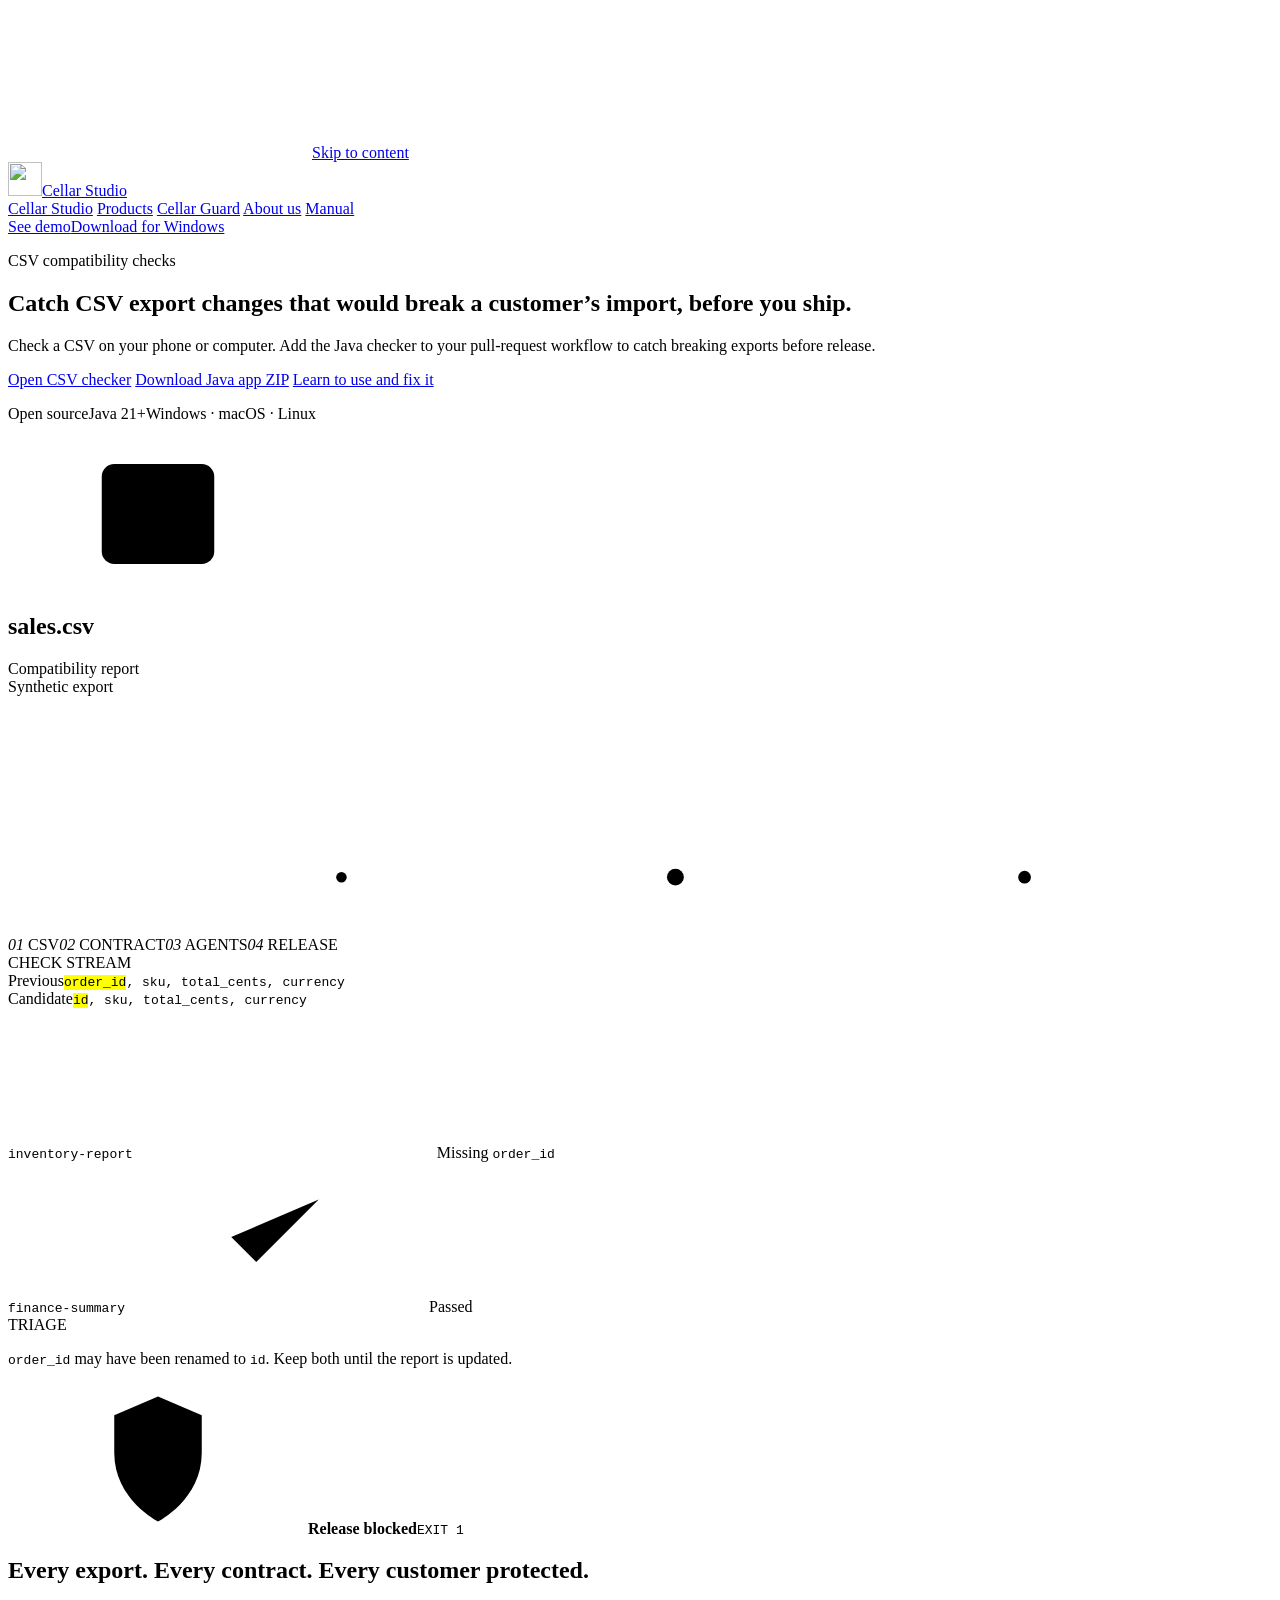
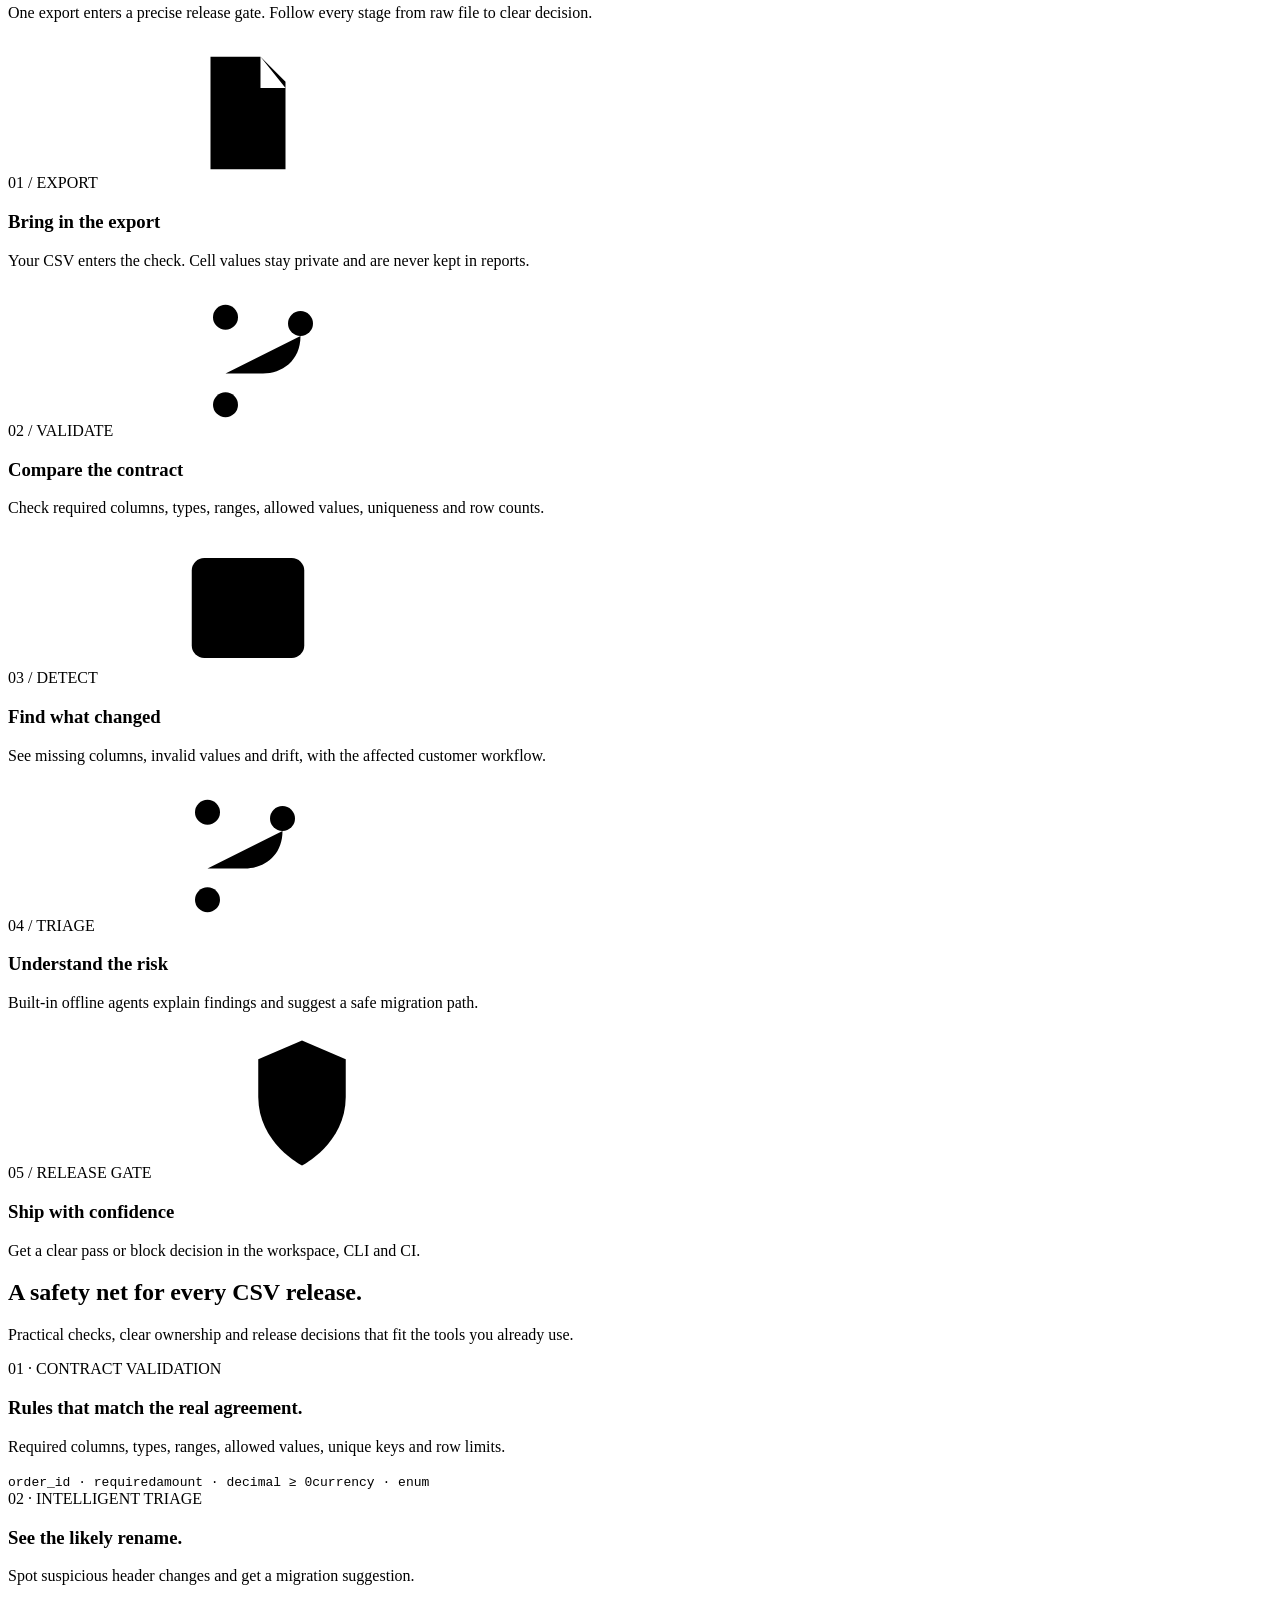
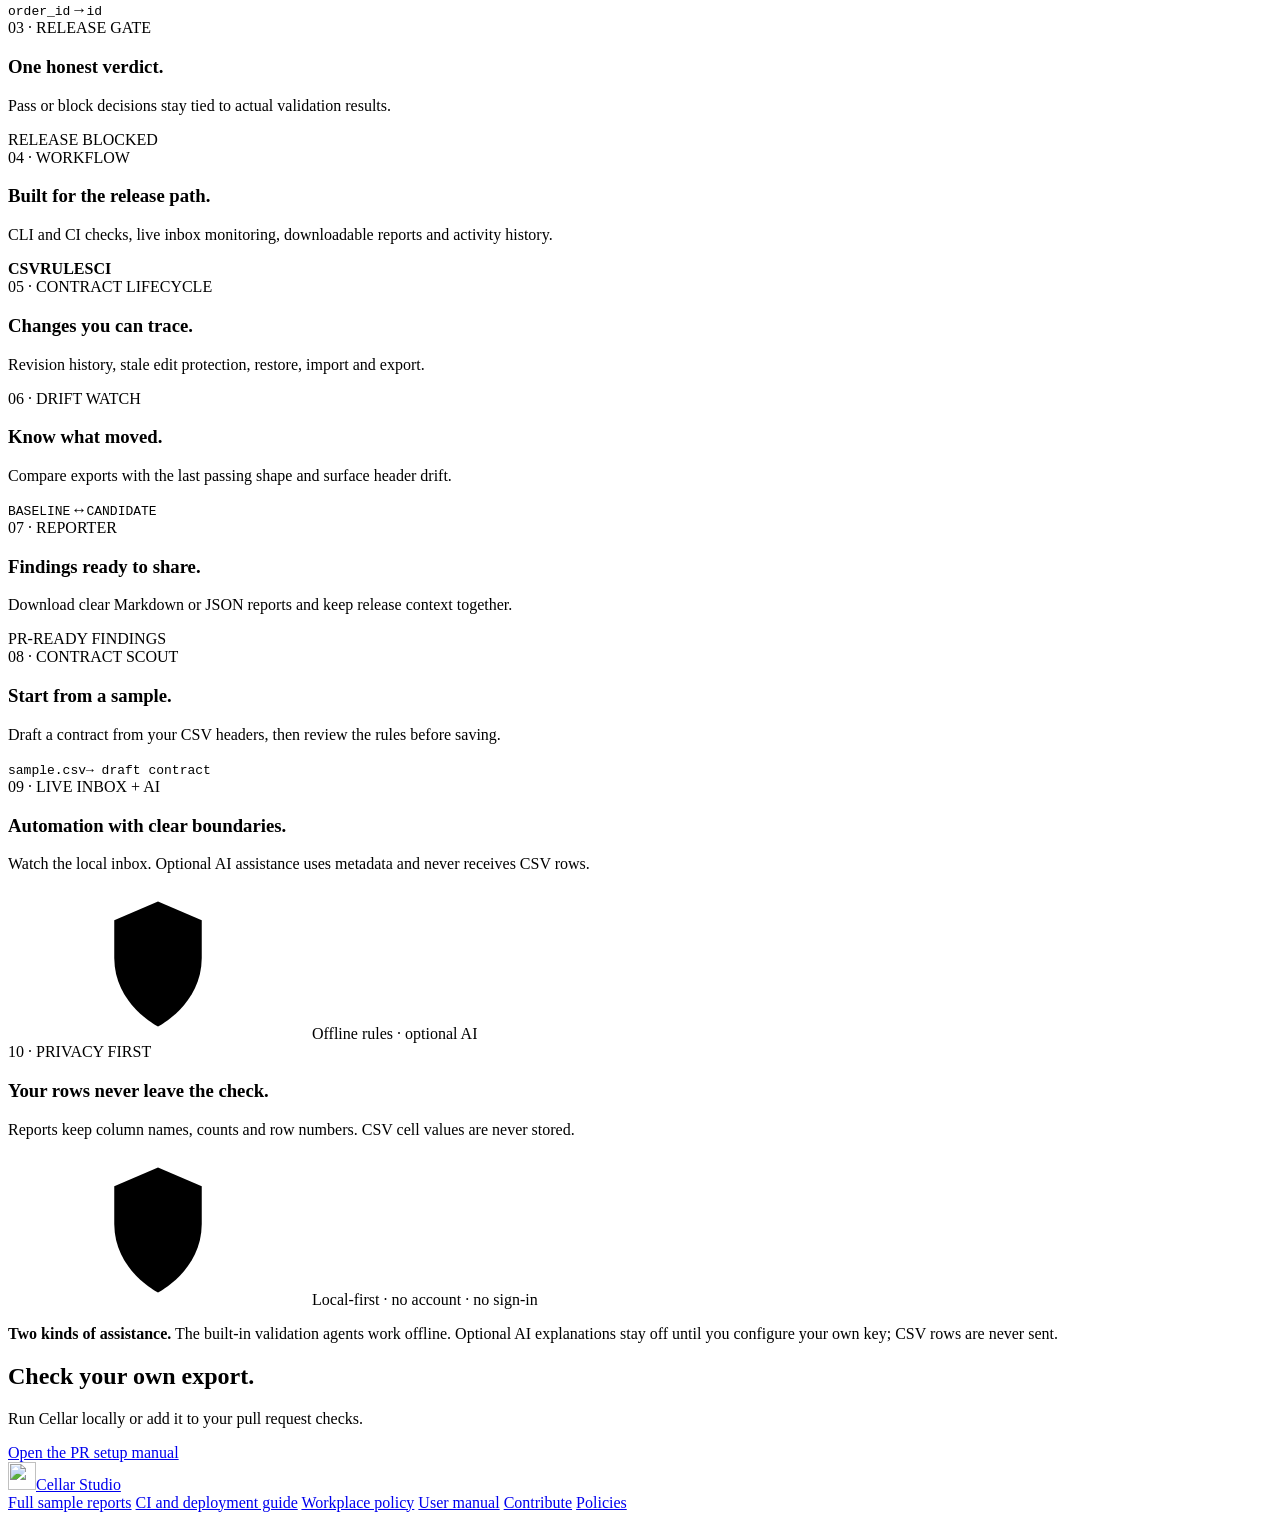
==== deploy/pages/index.html @ d1b5fcd0 "Build the Cellar Guard Windows desktop checker" ====
<!doctype html>
<html lang="en" data-theme="light">
<head>
  <meta charset="utf-8">
  <meta name="viewport" content="width=device-width, initial-scale=1">
  <meta name="theme-color" content="#f6f5ef">
  <title>Cellar Guard | Catch customer-breaking CSV changes on pull requests</title>
  <meta name="description" content="Catch CSV export changes that would break a customer's import, before you ship. Cellar Guard is a Java CSV contract checker that runs on every pull request.">
  <meta property="og:type" content="website">
  <meta property="og:title" content="Cellar Guard — Java CSV compatibility checks">
  <meta property="og:description" content="Catch CSV export changes that would break a customer's import, before you ship. Runs on every pull request.">
  <link rel="canonical" href="https://suryandugy-glitch.github.io/Cellar-Studio/guard.html">
  <link rel="icon" href="./logo.svg" type="image/svg+xml">
  <link rel="stylesheet" href="./landing.css">
  <link rel="stylesheet" href="./product-theme.css">
  <link rel="stylesheet" href="./minimal-brutal.css">
  <link rel="stylesheet" href="./neo-bento.css">
  <script src="./landing.js" defer></script>
  <script src="./product-shell.js" defer></script>
  <script src="./minimal-motion.js" defer></script>
</head>
<body class="cellar-product">
<svg class="symbols" xmlns="http://www.w3.org/2000/svg" aria-hidden="true">
  <symbol id="github" viewBox="0 0 24 24"><path d="M9 19c-4.5 1.4-4.5-2.4-6.3-2.9m12.5 5v-3.6c.1-1-.3-1.8-.8-2.1 2.7-.3 5.6-1.3 5.6-6A4.8 4.8 0 0 0 18.7 6a4.5 4.5 0 0 0-.1-3.1s-1-.3-3.5 1.3a13.2 13.2 0 0 0-6.3 0C6.4 2.6 5.4 3 5.4 3A4.5 4.5 0 0 0 5.3 6 4.8 4.8 0 0 0 4 9.4c0 4.7 2.8 5.7 5.5 6-.4.4-.7 1-.7 2.1v3.6"/></symbol>
  <symbol id="play" viewBox="0 0 24 24"><path d="m8 5 12 7-12 7z"/></symbol>
  <symbol id="table" viewBox="0 0 24 24"><rect x="3" y="4" width="18" height="16" rx="2"/><path d="M3 9h18M9 9v11m6-11v11M3 14h18"/></symbol>
  <symbol id="file" viewBox="0 0 24 24"><path d="M6 3h8l4 4v14H6zM14 3v5h4M9 12h6m-6 4h6"/></symbol>
  <symbol id="check" viewBox="0 0 24 24"><path d="m5 12 4 4L19 6"/></symbol>
  <symbol id="close" viewBox="0 0 24 24"><path d="m6 6 12 12m0-12L6 18"/></symbol>
  <symbol id="shield" viewBox="0 0 24 24"><path d="M12 22s7-3.5 7-11V5l-7-3-7 3v6c0 7.5 7 11 7 11z"/><path d="m9 12 2 2 4-4"/></symbol>
  <symbol id="branch" viewBox="0 0 24 24"><circle cx="6" cy="5" r="2"/><circle cx="6" cy="19" r="2"/><circle cx="18" cy="6" r="2"/><path d="M6 7v10m12-9c0 4-3 6-6 6H6"/></symbol>
</svg>
  <a href="#main" class="skip">Skip to content</a>
  <header class="site-header">
    <div class="wrap header-inner">
      <a href="./" class="brand"><img src="./logo.svg" width="34" height="34" alt="">Cellar Studio</a>
      <nav class="site-nav" aria-label="Main navigation">
        <a href="./">Cellar Studio</a>
        <a href="./products.html">Products</a>
        <a href="./guard.html" aria-current="page">Cellar Guard</a>
        <a href="./about.html">About us</a>
        <a href="./manual.html">Manual</a>
      </nav>
      <div class="header-actions"><a class="button button-outline repo-button" href="./manual.html#demo"><span>See demo</span></a><a class="button button-primary" href="https://github.com/suryandugy-glitch/Cellar-Studio/releases/download/guard-v3.2.0/Cellar-Guard-Windows-x64.exe">Download for Windows</a></div>
    </div>
  </header>
  <main id="main">
    <section class="hero" aria-labelledby="hero-title">
      <div class="wrap hero-inner">
        <div class="hero-copy">
          <p class="eyebrow">CSV compatibility checks</p>
          <h1 id="hero-title">Catch CSV export changes that would break a customer’s import, <span>before you ship.</span></h1>
          <p class="lede">Check a CSV on your phone or computer. Add the Java checker to your pull-request workflow to catch breaking exports before release.</p>
          <div class="hero-actions">
            <a href="./guard-app.html" class="button button-primary">Open CSV checker</a>
            <a href="https://github.com/suryandugy-glitch/Cellar-Studio/releases/tag/guard-v3.2.0" class="button button-outline">Download Java app ZIP</a>
            <a class="button button-outline" href="./manual.html#demo">Learn to use and fix it</a>
          </div>
          <p class="hero-meta"><span>Open source</span><span>Java 21+</span><span>Windows · macOS · Linux</span></p>
        </div>
        <aside class="release-preview" aria-labelledby="preview-title">
          <div class="preview-top">
            <div class="preview-file"><svg class="icon" aria-hidden="true"><use href="#table"/></svg><div><h2 id="preview-title">sales.csv</h2><span>Compatibility report</span></div></div>
            <span class="preview-sample">Synthetic export</span>
          </div>
          <div class="pipeline-graphic" aria-hidden="true">
            <svg viewBox="0 0 600 112" preserveAspectRatio="none">
              <defs><linearGradient id="flow-gradient"><stop stop-color="#a78bfa"/><stop offset=".55" stop-color="#22d3ee"/><stop offset="1" stop-color="#34d399"/></linearGradient></defs>
              <path class="pipeline-track" d="M55 43H545"/>
              <path class="pipeline-stream" d="M55 43H545"/>
              <circle class="data-particle particle-a" r="4" cy="43"><animateMotion dur="3.4s" repeatCount="indefinite" path="M55 43H545"/></circle>
              <circle class="data-particle particle-b" r="3" cy="43"><animateMotion dur="3.4s" begin="-1.15s" repeatCount="indefinite" path="M55 43H545"/></circle>
              <circle class="data-particle particle-c" r="2.5" cy="43"><animateMotion dur="3.4s" begin="-2.3s" repeatCount="indefinite" path="M55 43H545"/></circle>
            </svg>
            <div class="pipeline-stages"><span><i>01</i> CSV</span><span><i>02</i> CONTRACT</span><span><i>03</i> AGENTS</span><span><i>04</i> RELEASE</span></div>
            <span class="pipeline-live"><i></i> CHECK STREAM</span>
          </div>
          <div class="preview-content">
            <div class="preview-diff" aria-label="Export header comparison">
              <div><span>Previous</span><code><mark>order_id</mark>, sku, total_cents, currency</code></div>
              <div><span>Candidate</span><code><mark>id</mark>, sku, total_cents, currency</code></div>
            </div>
            <div class="preview-results">
              <div><code>inventory-report</code><span class="changed"><svg class="icon" aria-hidden="true"><use href="#close"/></svg> Missing <code>order_id</code></span></div>
              <div><code>finance-summary</code><span class="restored"><svg class="icon" aria-hidden="true"><use href="#check"/></svg> Passed</span></div>
            </div>
            <div class="preview-triage"><span>TRIAGE</span><p><code>order_id</code> may have been renamed to <code>id</code>. Keep both until the report is updated.</p></div>
            <div class="preview-verdict"><svg class="icon" aria-hidden="true"><use href="#shield"/></svg><strong>Release blocked</strong><code>EXIT 1</code></div>
          </div>
        </aside>
      </div>
    </section>
    <section class="wrap details-section" id="workflow" aria-labelledby="workflow-title">
      <div class="section-head">
        <h2 id="workflow-title">Every export. Every contract. Every customer protected.</h2>
        <p>One export enters a precise release gate. Follow every stage from raw file to clear decision.</p>
      </div>
      <div class="steps">
        <article class="step"><span class="step-no">01 / EXPORT</span><svg class="icon" aria-hidden="true"><use href="#file"/></svg><h3>Bring in the export</h3><p>Your CSV enters the check. Cell values stay private and are never kept in reports.</p></article>
        <article class="step"><span class="step-no">02 / VALIDATE</span><svg class="icon" aria-hidden="true"><use href="#branch"/></svg><h3>Compare the contract</h3><p>Check required columns, types, ranges, allowed values, uniqueness and row counts.</p></article>
        <article class="step"><span class="step-no">03 / DETECT</span><svg class="icon" aria-hidden="true"><use href="#table"/></svg><h3>Find what changed</h3><p>See missing columns, invalid values and drift, with the affected customer workflow.</p></article>
        <article class="step"><span class="step-no">04 / TRIAGE</span><svg class="icon" aria-hidden="true"><use href="#branch"/></svg><h3>Understand the risk</h3><p>Built-in offline agents explain findings and suggest a safe migration path.</p></article>
        <article class="step"><span class="step-no">05 / RELEASE GATE</span><svg class="icon" aria-hidden="true"><use href="#shield"/></svg><h3>Ship with confidence</h3><p>Get a clear pass or block decision in the workspace, CLI and CI.</p></article>
      </div>
    </section>
    <section class="wrap feature-section" id="features" aria-labelledby="features-title">
      <div class="section-head"><h2 id="features-title">A safety net for every CSV release.</h2><p>Practical checks, clear ownership and release decisions that fit the tools you already use.</p></div>
      <div class="feature-grid">
        <article class="feature-card feature-wide"><span class="feature-kicker">01 · CONTRACT VALIDATION</span><h3>Rules that match the real agreement.</h3><p>Required columns, types, ranges, allowed values, unique keys and row limits.</p><div class="rule-pills"><code>order_id · required</code><code>amount · decimal ≥ 0</code><code>currency · enum</code></div></article>
        <article class="feature-card"><span class="feature-kicker">02 · INTELLIGENT TRIAGE</span><h3>See the likely rename.</h3><p>Spot suspicious header changes and get a migration suggestion.</p><div class="rename-flow"><code>order_id</code><i>→</i><code>id</code></div></article>
        <article class="feature-card"><span class="feature-kicker">03 · RELEASE GATE</span><h3>One honest verdict.</h3><p>Pass or block decisions stay tied to actual validation results.</p><div class="gate-chip"><span></span> RELEASE BLOCKED</div></article>
        <article class="feature-card"><span class="feature-kicker">04 · WORKFLOW</span><h3>Built for the release path.</h3><p>CLI and CI checks, live inbox monitoring, downloadable reports and activity history.</p><div class="mini-pipeline"><b>CSV</b><i></i><b>RULES</b><i></i><b>CI</b></div></article>
        <article class="feature-card"><span class="feature-kicker">05 · CONTRACT LIFECYCLE</span><h3>Changes you can trace.</h3><p>Revision history, stale edit protection, restore, import and export.</p><div class="revision-bars"><i></i><i></i><i></i><i></i></div></article>
        <article class="feature-card"><span class="feature-kicker">06 · DRIFT WATCH</span><h3>Know what moved.</h3><p>Compare exports with the last passing shape and surface header drift.</p><div class="rename-flow"><code>BASELINE</code><i>↔</i><code>CANDIDATE</code></div></article>
        <article class="feature-card"><span class="feature-kicker">07 · REPORTER</span><h3>Findings ready to share.</h3><p>Download clear Markdown or JSON reports and keep release context together.</p><div class="gate-chip"><span></span> PR-READY FINDINGS</div></article>
        <article class="feature-card"><span class="feature-kicker">08 · CONTRACT SCOUT</span><h3>Start from a sample.</h3><p>Draft a contract from your CSV headers, then review the rules before saving.</p><div class="rule-pills"><code>sample.csv</code><code>→ draft contract</code></div></article>
        <article class="feature-card"><span class="feature-kicker">09 · LIVE INBOX + AI</span><h3>Automation with clear boundaries.</h3><p>Watch the local inbox. Optional AI assistance uses metadata and never receives CSV rows.</p><div class="privacy-mark"><svg class="icon" aria-hidden="true"><use href="#shield"/></svg> Offline rules · optional AI</div></article>
        <article class="feature-card feature-wide privacy-card"><span class="feature-kicker">10 · PRIVACY FIRST</span><h3>Your rows never leave the check.</h3><p>Reports keep column names, counts and row numbers. CSV cell values are never stored.</p><span class="privacy-mark"><svg class="icon" aria-hidden="true"><use href="#shield"/></svg> Local-first · no account · no sign-in</span></article>
      </div>
      <p class="agent-note"><strong>Two kinds of assistance.</strong> The built-in validation agents work offline. Optional AI explanations stay off until you configure your own key; CSV rows are never sent.</p>
    </section>
    <section class="start" id="quick-start" aria-labelledby="quick-start-title">
      <div class="wrap home-quick-start">
        <div>
          <h2 id="quick-start-title">Check your own export.</h2>
          <p>Run Cellar locally or add it to your pull request checks.</p>
        </div>
        <a class="button button-outline" href="./manual.html#pr">Open the PR setup manual</a>
      </div>
    </section>
  </main>
  <footer class="site-footer">
    <div class="wrap">
      <a href="./" class="brand"><img src="./logo.svg" width="28" height="28" alt="">Cellar Studio</a>
      <nav class="footer-links" aria-label="Project links">
        <a href="./walkthrough.html">Full sample reports</a>
        <a href="./guide.html">CI and deployment guide</a>
        <a href="./workplace.html">Workplace policy</a>
        <a href="./manual.html">User manual</a>
        <a href="./handbook.html#contribute">Contribute</a>
        <a href="./handbook.html#policies">Policies</a>
      </nav>
    </div>
  </footer>
</body>
</html>
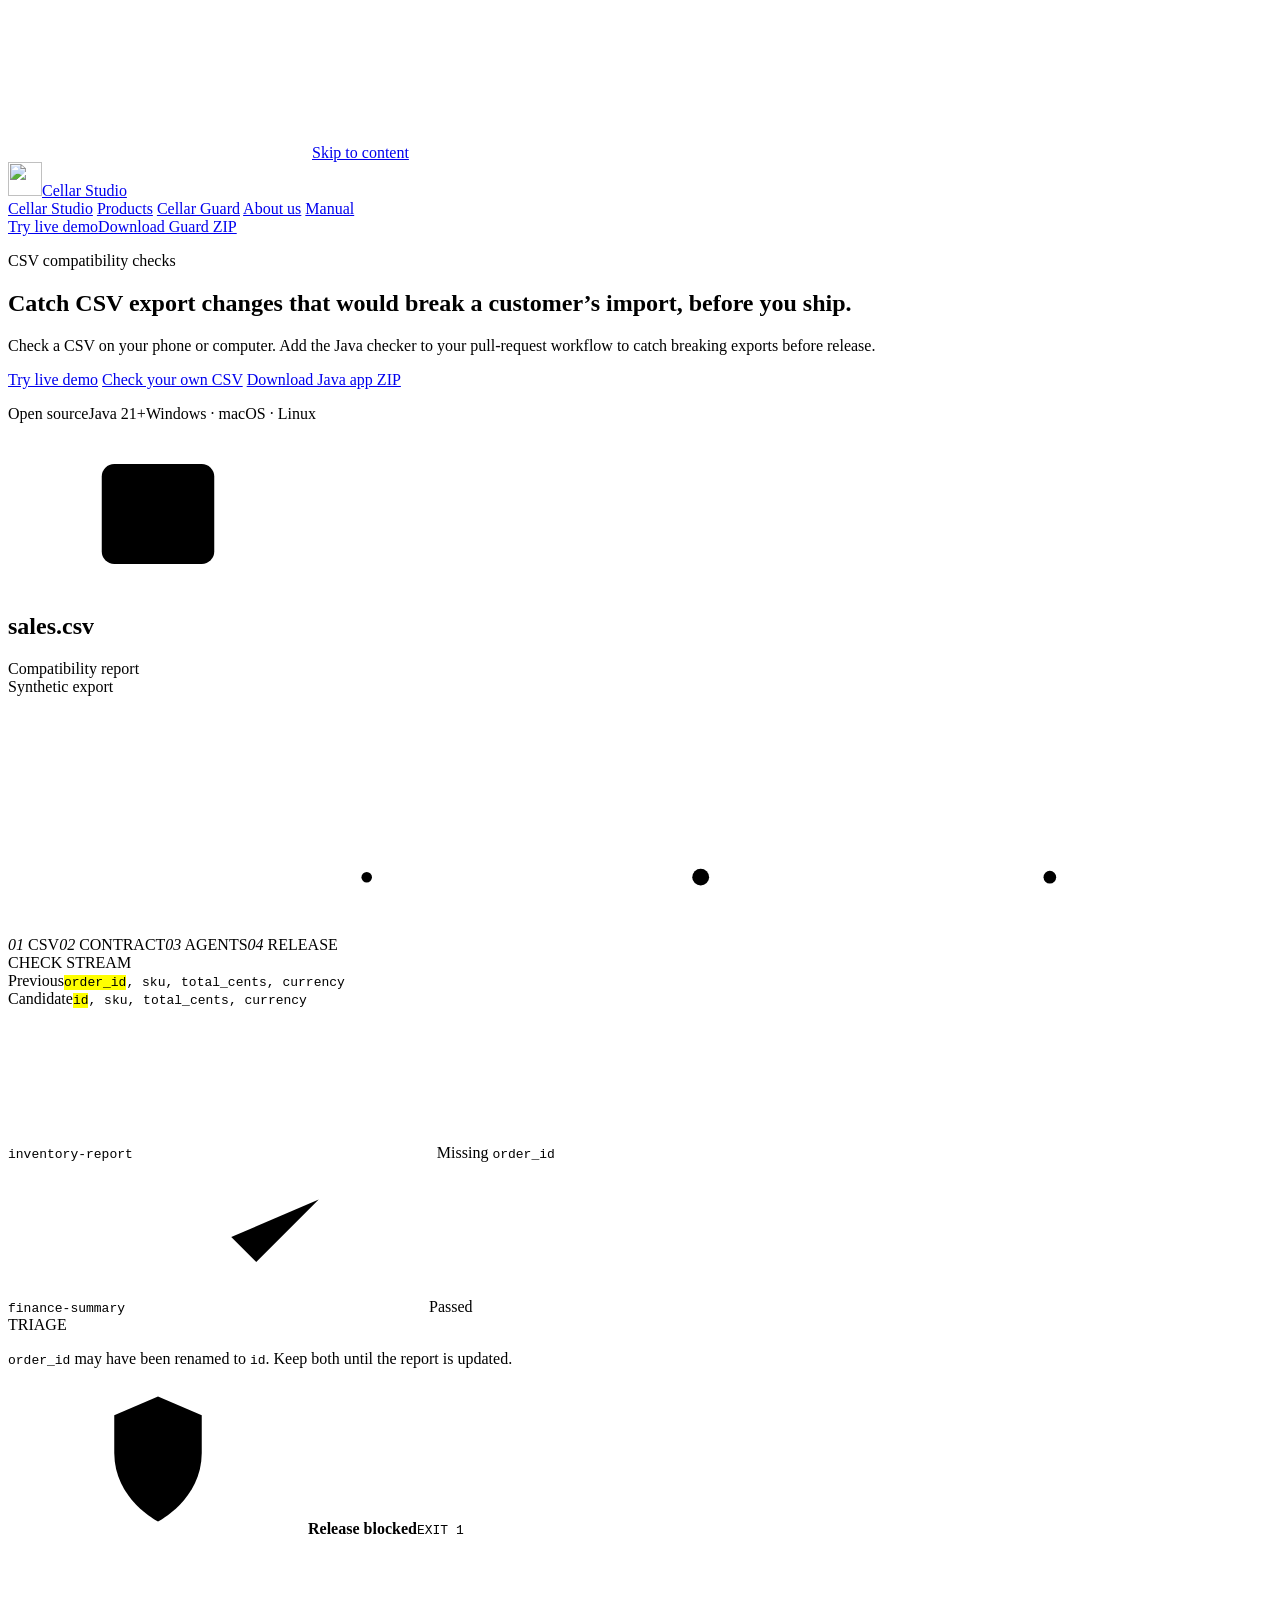
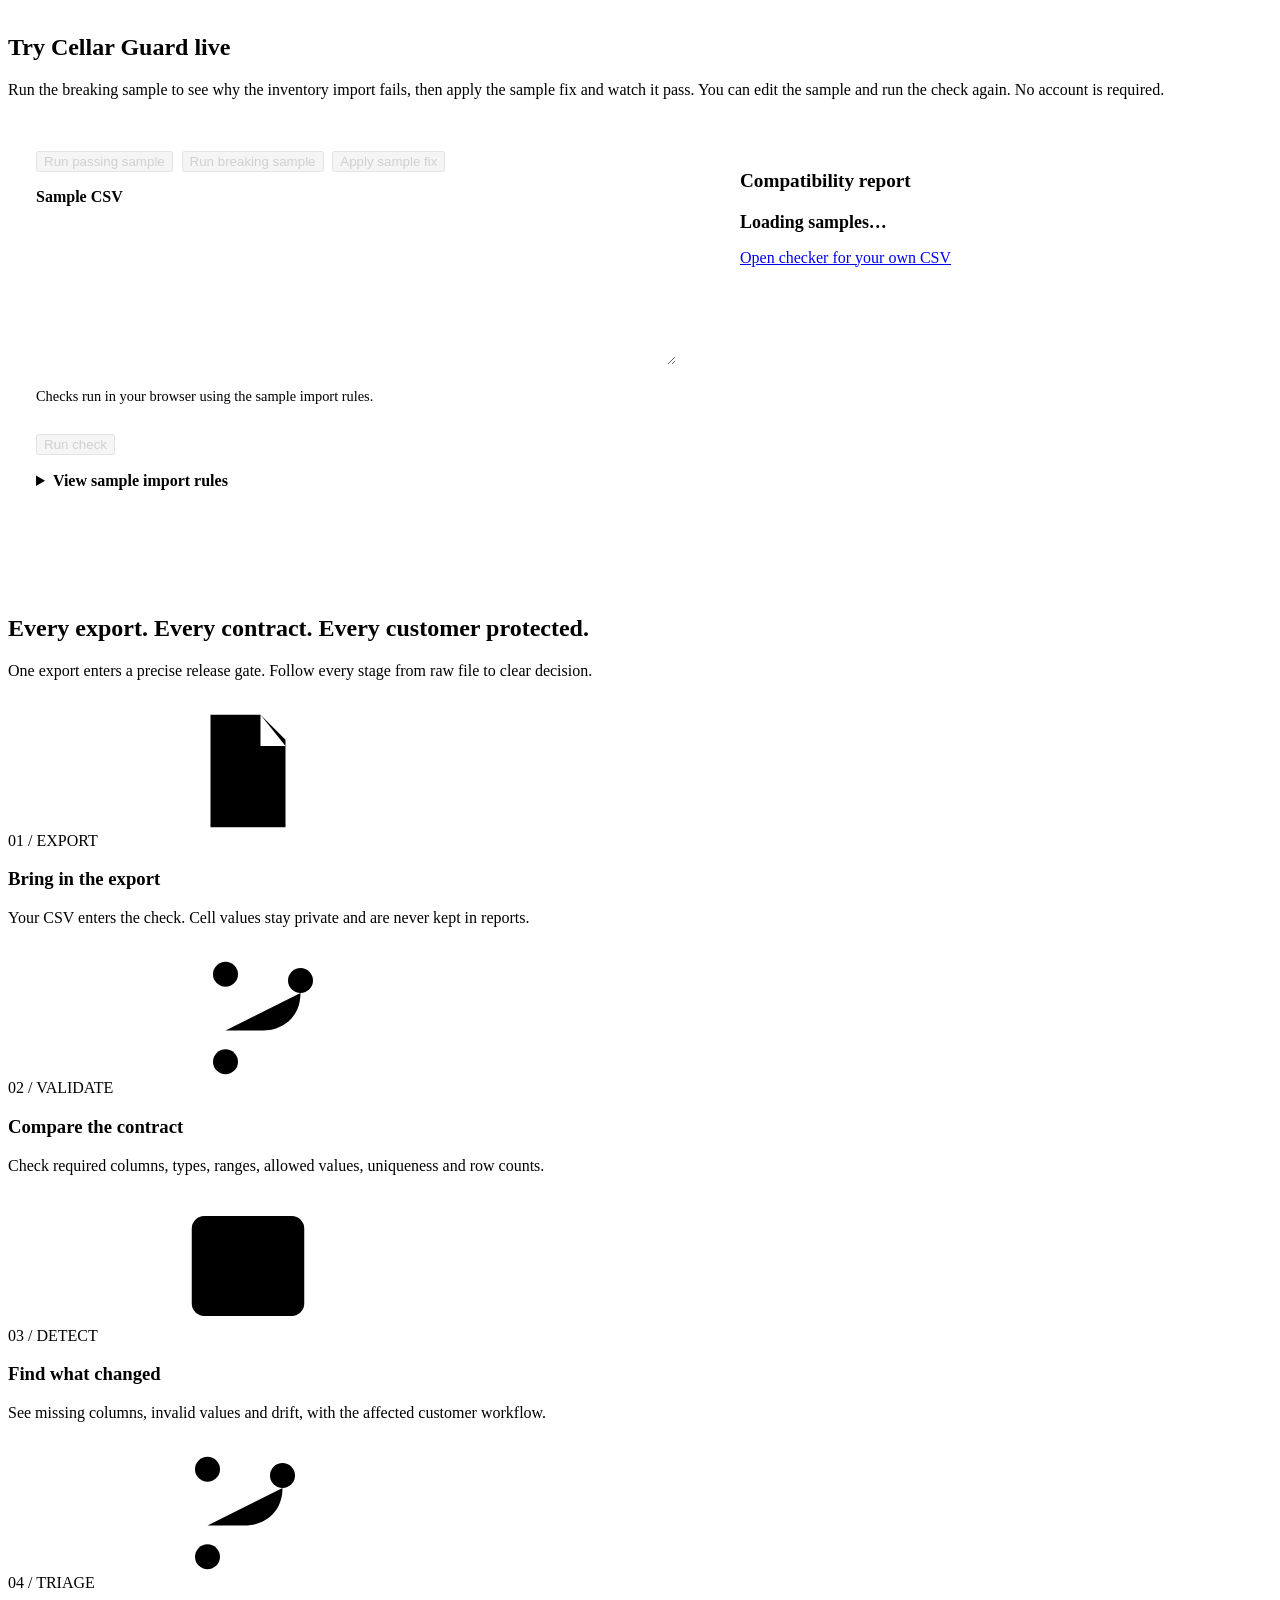
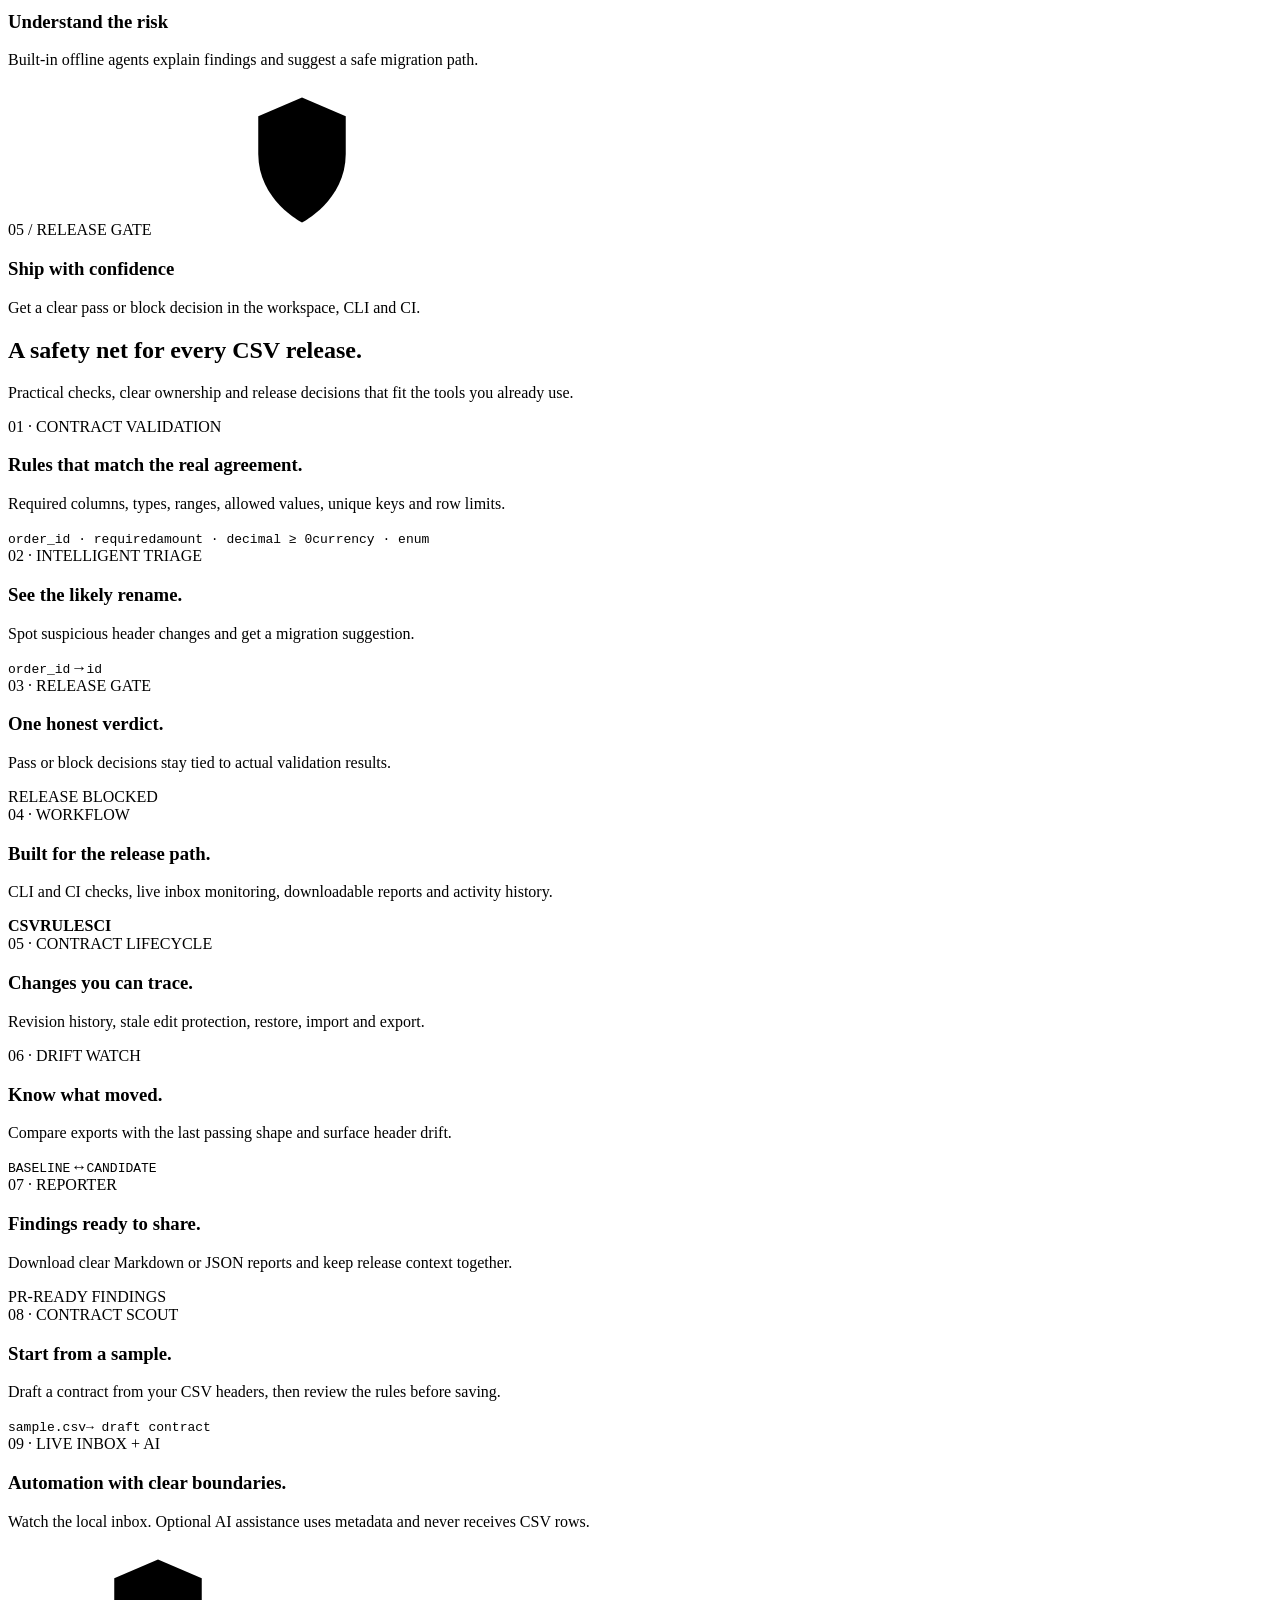
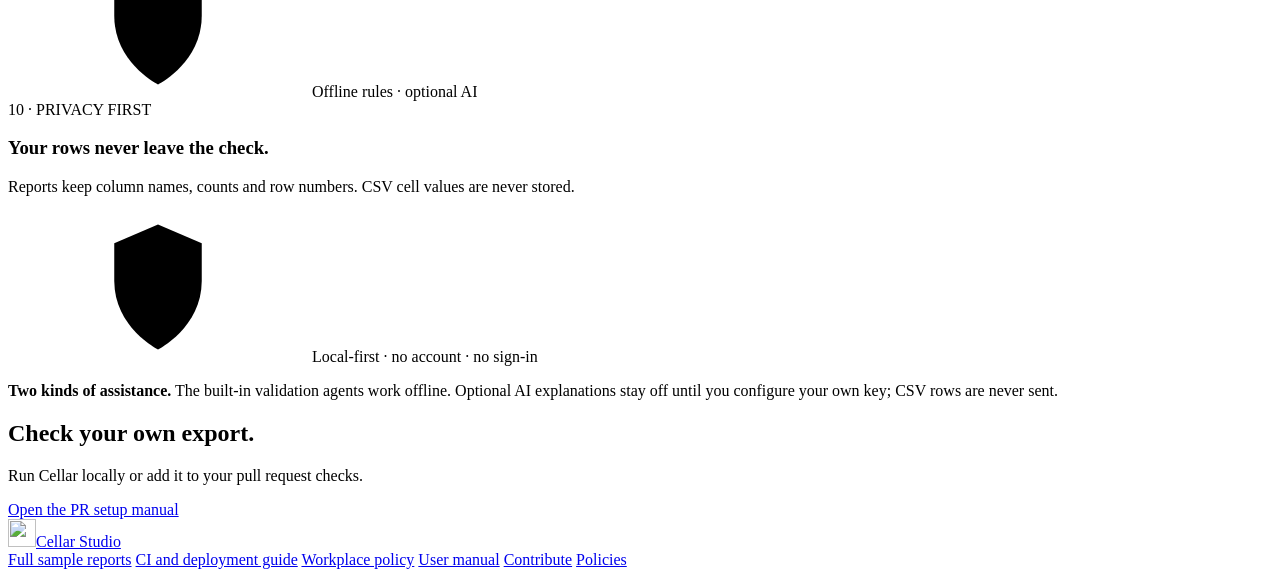
==== commit 066d7729: "Add the interactive Cellar Guard product demo" ====
--- a/deploy/pages/index.html
+++ b/deploy/pages/index.html
@@ -15,6 +15,8 @@
   <link rel="stylesheet" href="./product-theme.css">
   <link rel="stylesheet" href="./minimal-brutal.css">
   <link rel="stylesheet" href="./neo-bento.css">
+  <link rel="stylesheet" href="./guard-demo.css">
+  <script type="module" src="./guard-demo.js"></script>
   <script src="./landing.js" defer></script>
   <script src="./product-shell.js" defer></script>
   <script src="./minimal-motion.js" defer></script>
@@ -41,7 +43,7 @@
         <a href="./about.html">About us</a>
         <a href="./manual.html">Manual</a>
       </nav>
-      <div class="header-actions"><a class="button button-outline repo-button" href="./manual.html#demo"><span>See demo</span></a><a class="button button-primary" href="https://github.com/suryandugy-glitch/Cellar-Studio/releases/download/guard-v3.2.0/Cellar-Guard-Windows-x64.exe">Download for Windows</a></div>
+      <div class="header-actions"><a class="button button-outline repo-button" href="#live-demo"><span>Try live demo</span></a><a class="button button-primary" href="https://github.com/suryandugy-glitch/Cellar-Studio/releases/tag/guard-v3.1.0">Download Guard ZIP</a></div>
     </div>
   </header>
   <main id="main">
@@ -52,9 +54,9 @@
           <h1 id="hero-title">Catch CSV export changes that would break a customer’s import, <span>before you ship.</span></h1>
           <p class="lede">Check a CSV on your phone or computer. Add the Java checker to your pull-request workflow to catch breaking exports before release.</p>
           <div class="hero-actions">
-            <a href="./guard-app.html" class="button button-primary">Open CSV checker</a>
-            <a href="https://github.com/suryandugy-glitch/Cellar-Studio/releases/tag/guard-v3.2.0" class="button button-outline">Download Java app ZIP</a>
-            <a class="button button-outline" href="./manual.html#demo">Learn to use and fix it</a>
+            <a href="#live-demo" class="button button-primary">Try live demo</a>
+            <a href="./guard-app.html" class="button button-outline">Check your own CSV</a>
+            <a href="https://github.com/suryandugy-glitch/Cellar-Studio/releases/tag/guard-v3.1.0" class="button button-outline">Download Java app ZIP</a>
           </div>
           <p class="hero-meta"><span>Open source</span><span>Java 21+</span><span>Windows · macOS · Linux</span></p>
         </div>
@@ -88,6 +90,40 @@
             <div class="preview-verdict"><svg class="icon" aria-hidden="true"><use href="#shield"/></svg><strong>Release blocked</strong><code>EXIT 1</code></div>
           </div>
         </aside>
+      </div>
+    </section>
+    <section class="wrap guard-demo" id="live-demo" aria-labelledby="guard-demo-title">
+      <header class="section-head">
+        <h2 id="guard-demo-title">Try Cellar Guard live</h2>
+        <p>Run the breaking sample to see why the inventory import fails, then apply the sample fix and watch it pass. You can edit the sample and run the check again. No account is required.</p>
+      </header>
+      <div class="guard-demo-grid">
+        <div class="guard-demo-card">
+          <fieldset data-demo-controls disabled aria-label="Live demo controls">
+            <div class="guard-demo-samples" role="group" aria-label="Sample exports">
+              <button type="button" class="button button-outline" data-demo-sample="passing">Run passing sample</button>
+              <button type="button" class="button button-outline" data-demo-sample="breaking">Run breaking sample</button>
+              <button type="button" class="button button-outline" data-demo-sample="fixed">Apply sample fix</button>
+            </div>
+            <label for="guard-demo-csv">Sample CSV</label>
+            <textarea id="guard-demo-csv" rows="5" spellcheck="false" autocomplete="off" aria-describedby="guard-demo-csv-help"></textarea>
+            <p id="guard-demo-csv-help">Checks run in your browser using the sample import rules.</p>
+            <button type="button" class="button button-primary" data-demo-run>Run check</button>
+          </fieldset>
+          <details class="guard-demo-rules">
+            <summary>View sample import rules</summary>
+            <pre data-demo-contract>Loading the sample contract…</pre>
+          </details>
+        </div>
+        <div class="guard-demo-card guard-demo-results">
+          <h3>Compatibility report</h3>
+          <p class="guard-demo-verdict" role="status" data-demo-verdict>Loading samples…</p>
+          <p data-demo-next></p>
+          <ul data-demo-results></ul>
+          <button type="button" class="button button-outline" data-demo-retry hidden>Reload samples</button>
+          <a class="button button-outline guard-demo-own" href="./guard-app.html">Open checker for your own CSV</a>
+          <noscript><p>Enable JavaScript for the live demo or <a href="./walkthrough.html">read the sample reports</a>.</p></noscript>
+        </div>
       </div>
     </section>
     <section class="wrap details-section" id="workflow" aria-labelledby="workflow-title">
--- a/deploy/pages/guard-demo.css
+++ b/deploy/pages/guard-demo.css
@@ -0,0 +1,76 @@
+.guard-demo {
+  padding-block: clamp(2.5rem, 6vw, 5rem);
+  scroll-margin-block-start: 5rem;
+}
+.guard-demo .section-head { margin-bottom: 1.5rem; }
+.guard-demo-grid {
+  display: grid;
+  grid-template-columns: minmax(0, 1.2fr) minmax(0, 1fr);
+  gap: clamp(1rem, 3vw, 2rem);
+  align-items: start;
+}
+.guard-demo-card {
+  min-width: 0;
+  padding: clamp(.9rem, 3vw, 1.75rem);
+  color: var(--theme-ink);
+  background: var(--theme-panel);
+  border: 2px solid var(--theme-line);
+  box-shadow: 4px 4px 0 var(--theme-shadow);
+  overflow-wrap: anywhere;
+}
+.guard-demo fieldset { min-inline-size: 0; margin: 0; padding: 0; border: 0; }
+.guard-demo-samples { display: flex; flex-wrap: wrap; gap: .55rem; margin-bottom: 1rem; }
+.guard-demo label { display: block; margin-bottom: .4rem; font-weight: 750; }
+.guard-demo textarea {
+  display: block;
+  width: 100%;
+  min-height: 8rem;
+  padding: .75rem;
+  border: 1px solid var(--theme-line);
+  background: var(--theme-page);
+  color: var(--theme-ink);
+  font: .9rem/1.55 var(--mono);
+  resize: vertical;
+}
+.guard-demo textarea:focus-visible, .guard-demo :is(button, a, summary):focus-visible {
+  outline: 2px solid var(--theme-ink);
+  outline-offset: 3px;
+}
+.guard-demo textarea[aria-invalid="true"] { border-width: 2px; }
+#guard-demo-csv-help { padding-block: .55rem .9rem; color: var(--theme-muted); font-size: .9rem; }
+.guard-demo button:disabled { opacity: .55; }
+.guard-demo-rules { margin-top: 1.1rem; }
+.guard-demo-rules summary { cursor: pointer; font-weight: 700; }
+.guard-demo-rules pre {
+  max-block-size: 17rem;
+  margin-bottom: 0;
+  padding: .75rem;
+  overflow: auto;
+  white-space: pre-wrap;
+  border: 1px solid var(--theme-line);
+  font-size: .82rem;
+}
+.guard-demo-results h3 { font-size: 1.2rem; }
+.guard-demo-verdict { margin-block: .7rem .35rem; font-size: 1.12rem; font-weight: 800; }
+.guard-demo-verdict[data-state="pass"]::before,
+.guard-demo-verdict[data-state="block"]::before,
+.guard-demo-verdict[data-state="warn"]::before {
+  content: "";
+  display: inline-block;
+  width: .55em;
+  height: .55em;
+  margin-right: .45em;
+  border-radius: 50%;
+  background: #15714c;
+}
+.guard-demo-verdict[data-state="block"]::before { background: #d43d57; }
+.guard-demo-verdict[data-state="warn"]::before { background: #b56d00; }
+.guard-demo [data-demo-next] { color: var(--theme-muted); line-height: 1.55; }
+.guard-demo [data-demo-results] { list-style: none; padding: 0; margin: 1rem 0; }
+.guard-demo [data-demo-results]:empty { margin: 0; }
+.guard-demo [data-demo-results] > li { padding-block: .65rem; border-top: 1px solid var(--theme-line); }
+.guard-demo [data-demo-results] ul { margin: .4rem 0 0; padding-inline-start: 1.25rem; }
+.guard-demo-own, .guard-demo [data-demo-retry] { margin-top: .8rem; }
+@media (max-width: 740px) {
+  .guard-demo-grid { grid-template-columns: minmax(0, 1fr); }
+}
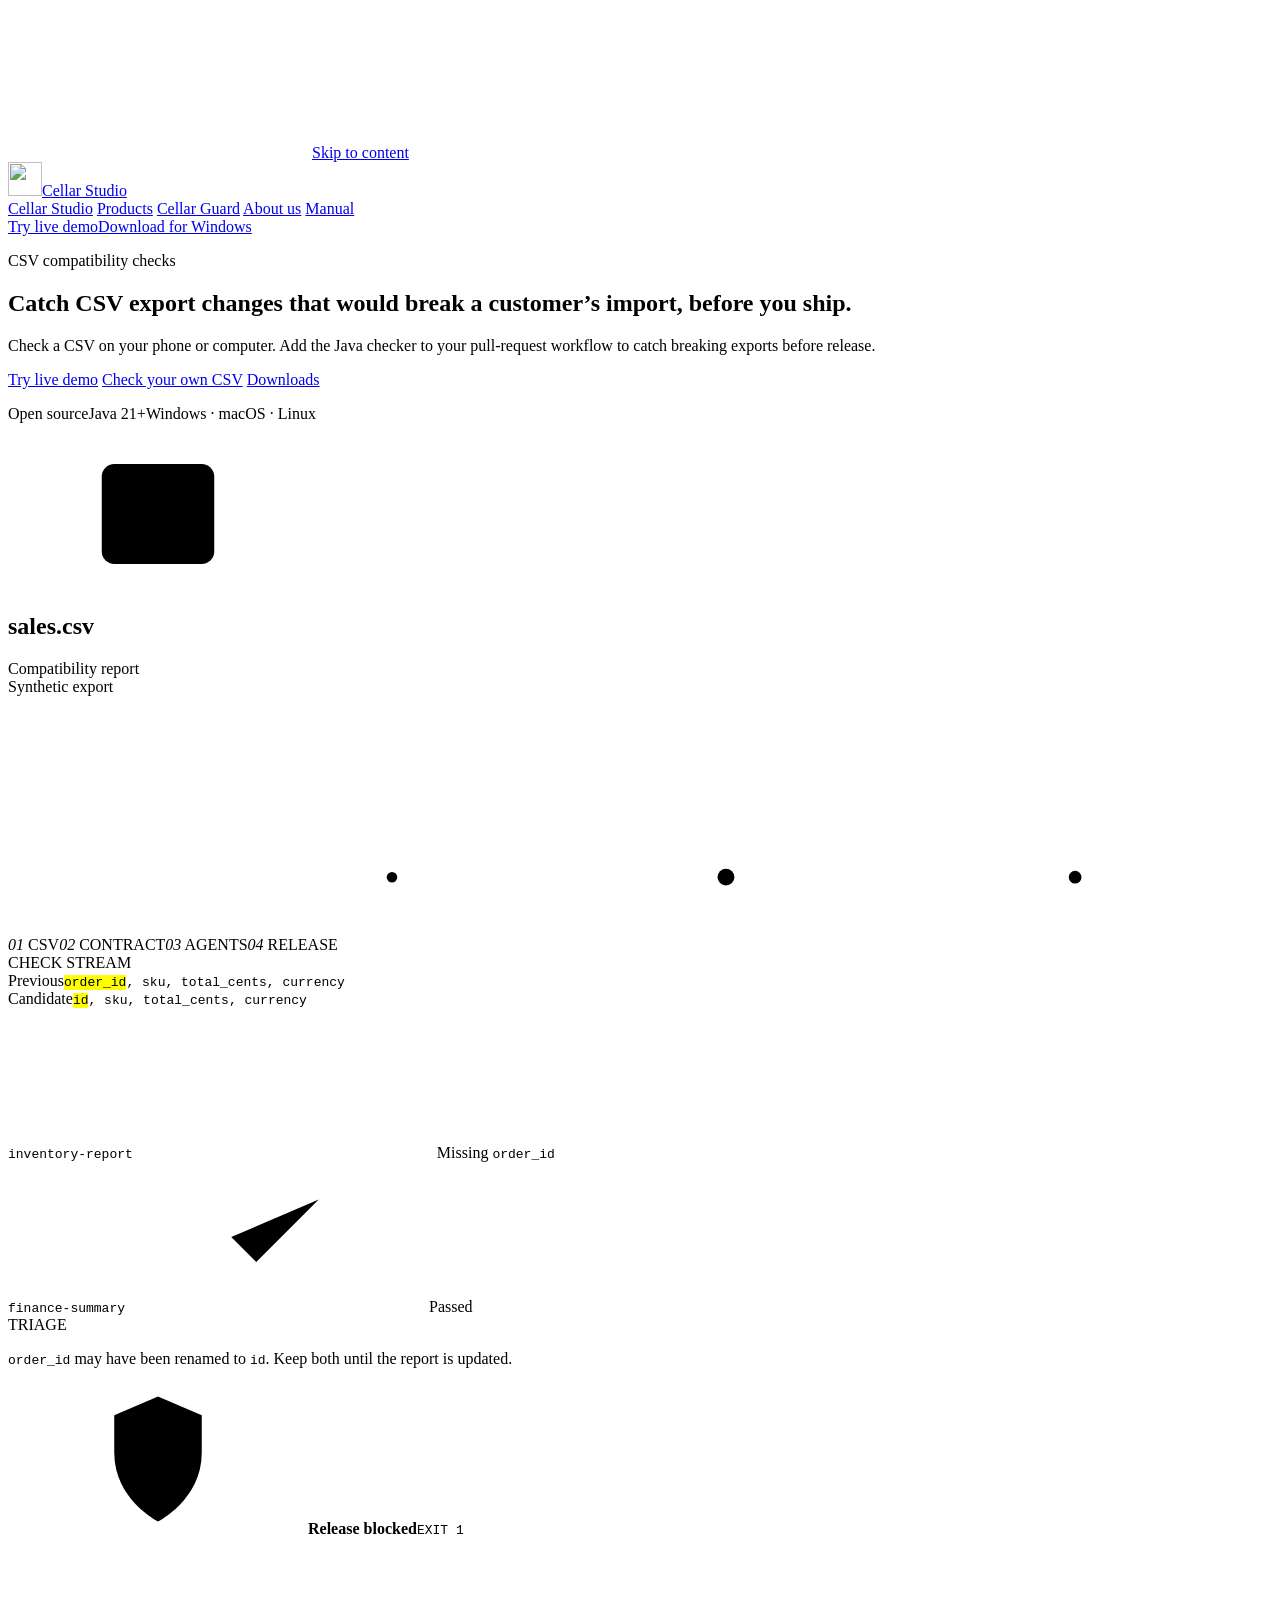
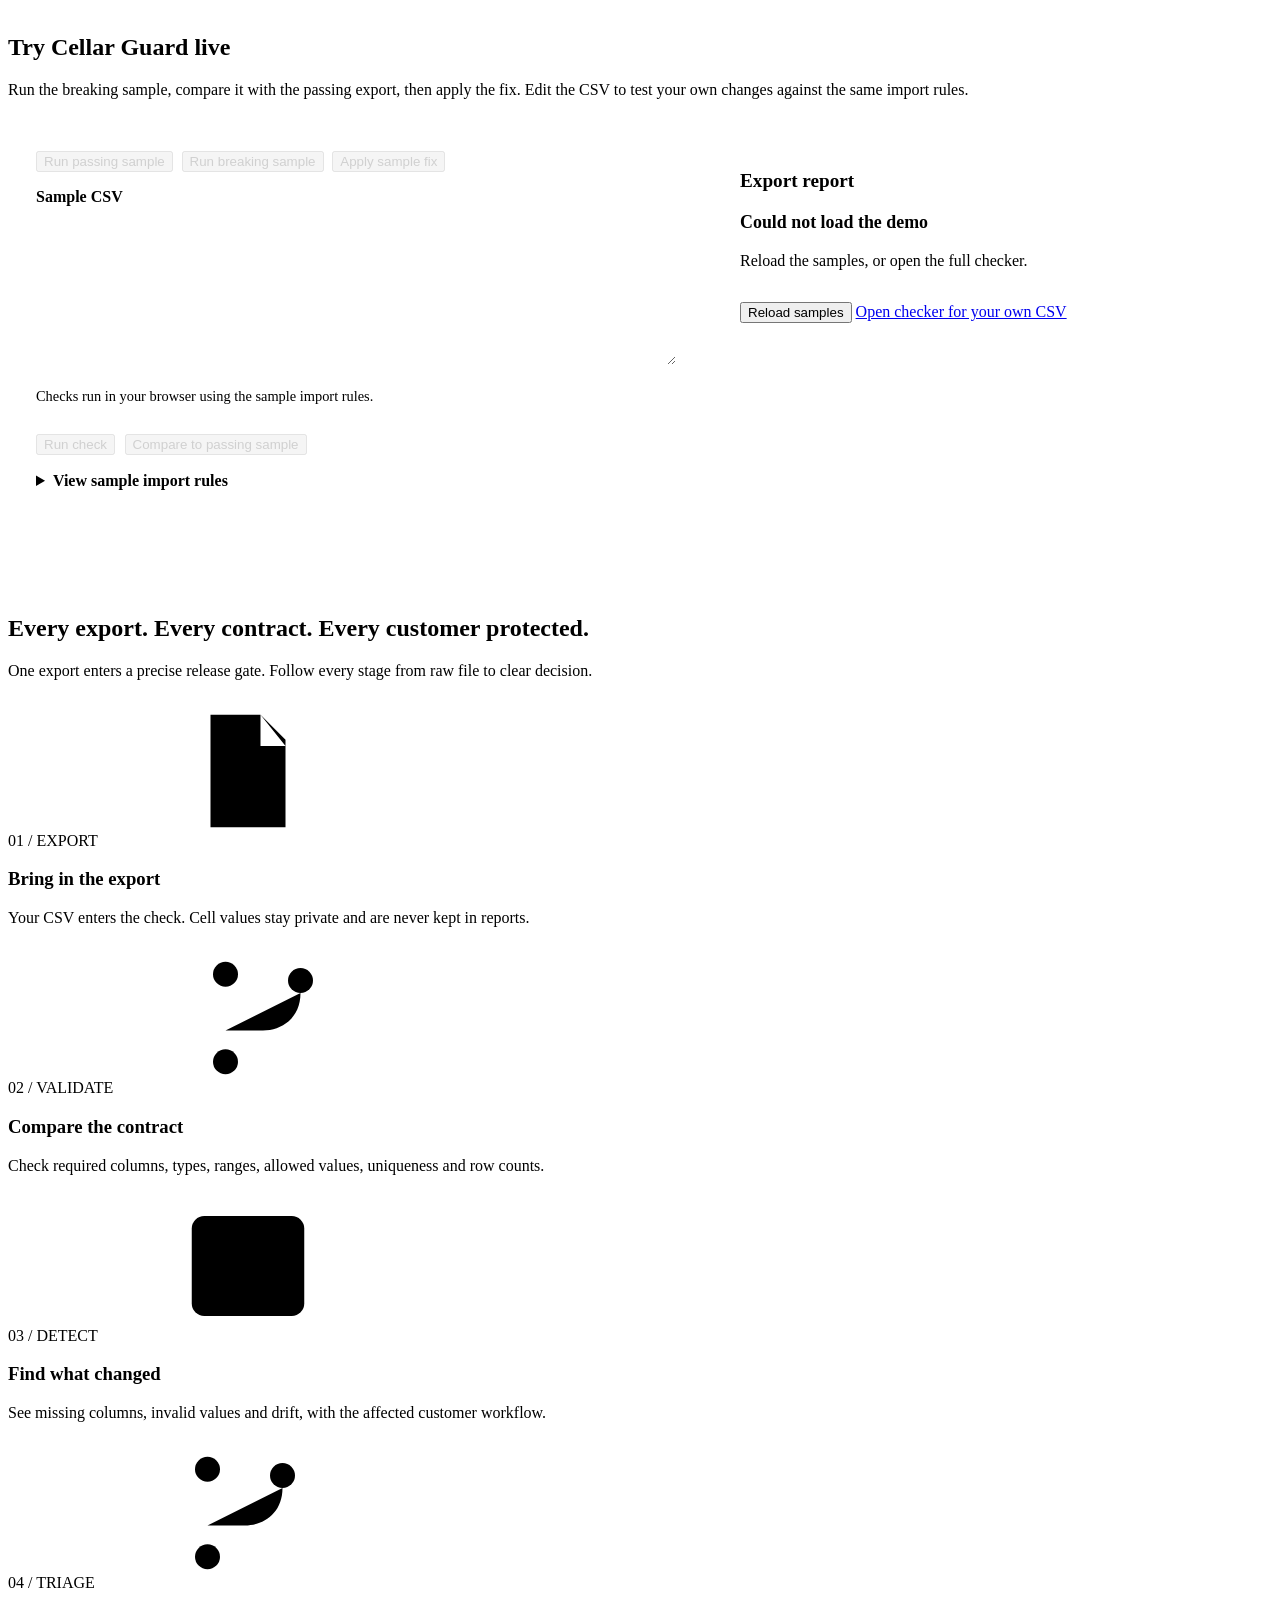
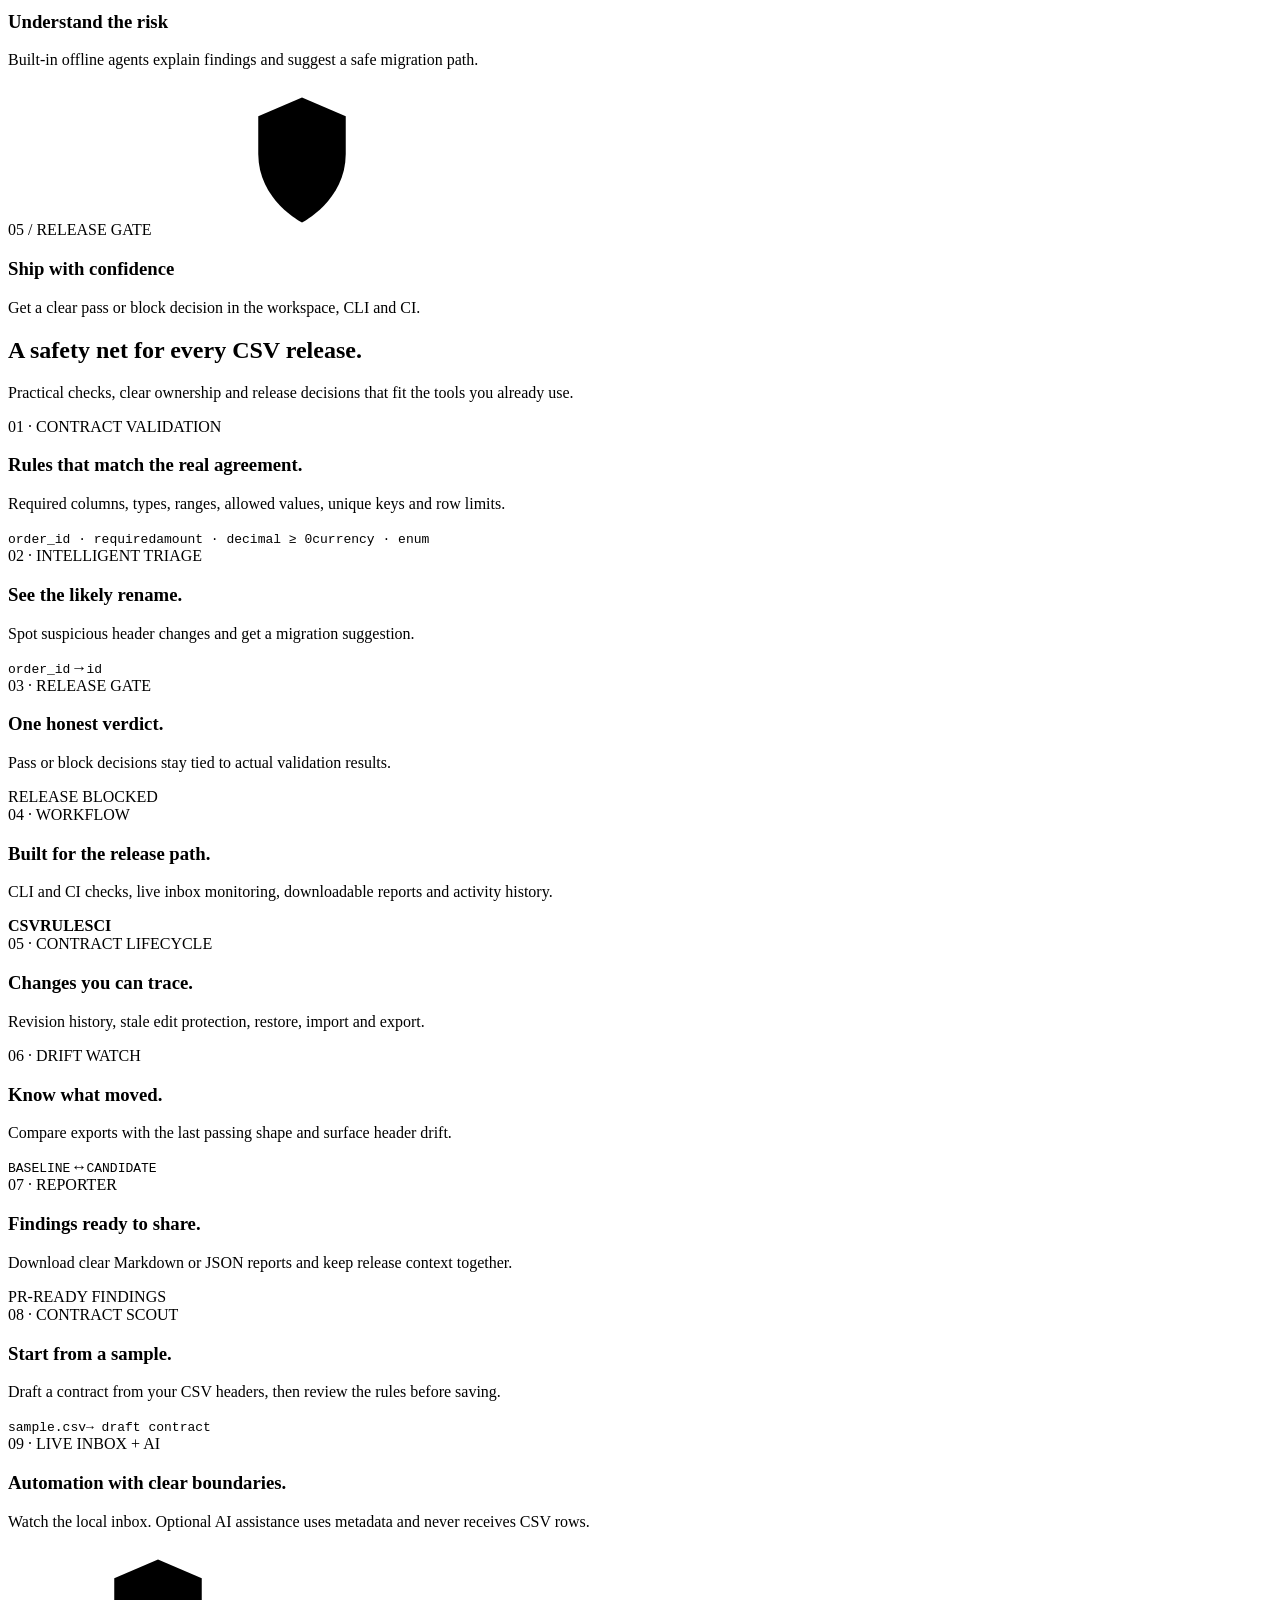
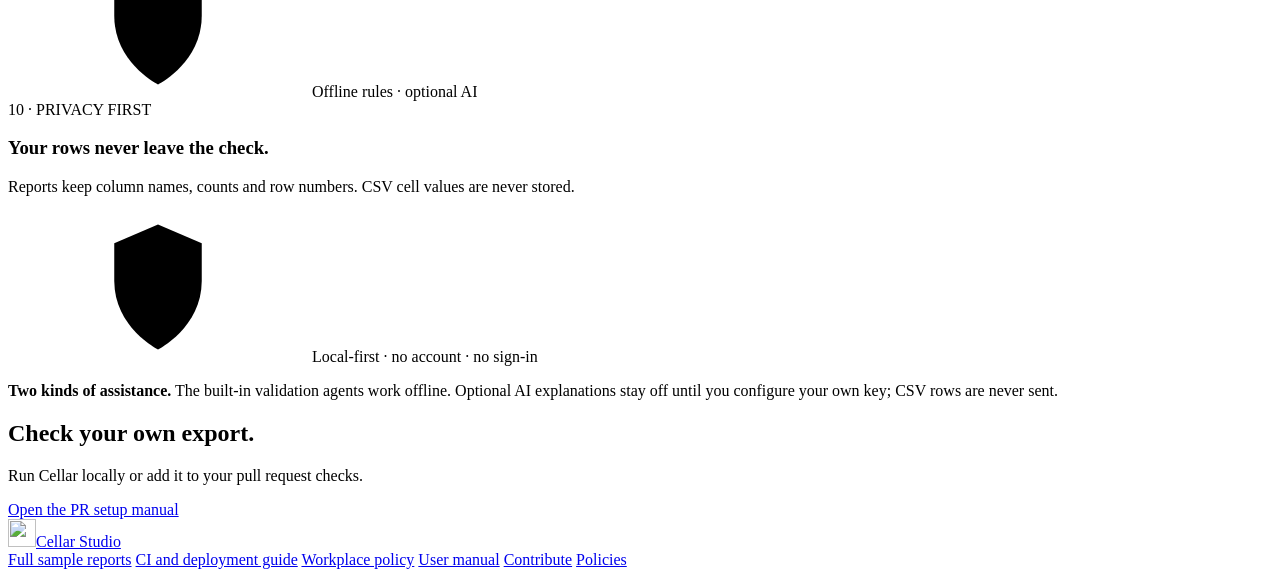
==== commit 715ebb98: "Give Cellar Guard the Studio theme and export comparison" ====
--- a/deploy/pages/index.html
+++ b/deploy/pages/index.html
@@ -43,7 +43,7 @@
         <a href="./about.html">About us</a>
         <a href="./manual.html">Manual</a>
       </nav>
-      <div class="header-actions"><a class="button button-outline repo-button" href="#live-demo"><span>Try live demo</span></a><a class="button button-primary" href="https://github.com/suryandugy-glitch/Cellar-Studio/releases/tag/guard-v3.1.0">Download Guard ZIP</a></div>
+      <div class="header-actions"><a class="button button-outline repo-button" href="#live-demo"><span>Try live demo</span></a><a class="button button-primary" href="https://github.com/suryandugy-glitch/Cellar-Studio/releases/download/guard-v3.2.0/Cellar-Guard-Windows-x64.exe">Download for Windows</a></div>
     </div>
   </header>
   <main id="main">
@@ -56,7 +56,7 @@
           <div class="hero-actions">
             <a href="#live-demo" class="button button-primary">Try live demo</a>
             <a href="./guard-app.html" class="button button-outline">Check your own CSV</a>
-            <a href="https://github.com/suryandugy-glitch/Cellar-Studio/releases/tag/guard-v3.1.0" class="button button-outline">Download Java app ZIP</a>
+            <a href="https://github.com/suryandugy-glitch/Cellar-Studio/releases/tag/guard-v3.2.0" class="button button-outline">Downloads</a>
           </div>
           <p class="hero-meta"><span>Open source</span><span>Java 21+</span><span>Windows · macOS · Linux</span></p>
         </div>
@@ -95,7 +95,7 @@
     <section class="wrap guard-demo" id="live-demo" aria-labelledby="guard-demo-title">
       <header class="section-head">
         <h2 id="guard-demo-title">Try Cellar Guard live</h2>
-        <p>Run the breaking sample to see why the inventory import fails, then apply the sample fix and watch it pass. You can edit the sample and run the check again. No account is required.</p>
+        <p>Run the breaking sample, compare it with the passing export, then apply the fix. Edit the CSV to test your own changes against the same import rules.</p>
       </header>
       <div class="guard-demo-grid">
         <div class="guard-demo-card">
@@ -108,7 +108,10 @@
             <label for="guard-demo-csv">Sample CSV</label>
             <textarea id="guard-demo-csv" rows="5" spellcheck="false" autocomplete="off" aria-describedby="guard-demo-csv-help"></textarea>
             <p id="guard-demo-csv-help">Checks run in your browser using the sample import rules.</p>
-            <button type="button" class="button button-primary" data-demo-run>Run check</button>
+            <div class="guard-demo-actions">
+              <button type="button" class="button button-primary" data-demo-run>Run check</button>
+              <button type="button" class="button button-outline" data-demo-compare>Compare to passing sample</button>
+            </div>
           </fieldset>
           <details class="guard-demo-rules">
             <summary>View sample import rules</summary>
@@ -116,7 +119,7 @@
           </details>
         </div>
         <div class="guard-demo-card guard-demo-results">
-          <h3>Compatibility report</h3>
+          <h3>Export report</h3>
           <p class="guard-demo-verdict" role="status" data-demo-verdict>Loading samples…</p>
           <p data-demo-next></p>
           <ul data-demo-results></ul>
--- a/deploy/pages/guard-demo.css
+++ b/deploy/pages/guard-demo.css
@@ -74,3 +74,11 @@
 @media (max-width: 740px) {
   .guard-demo-grid { grid-template-columns: minmax(0, 1fr); }
 }
+.guard-demo-actions { display: flex; flex-wrap: wrap; gap: .6rem; }
+.guard-demo-verdict[data-state="compare"] {
+  padding: .6rem .8rem;
+  border: 2px solid #151515;
+  background: #cbdcff;
+  color: #151515;
+  box-shadow: 3px 3px 0 #151515;
+}
